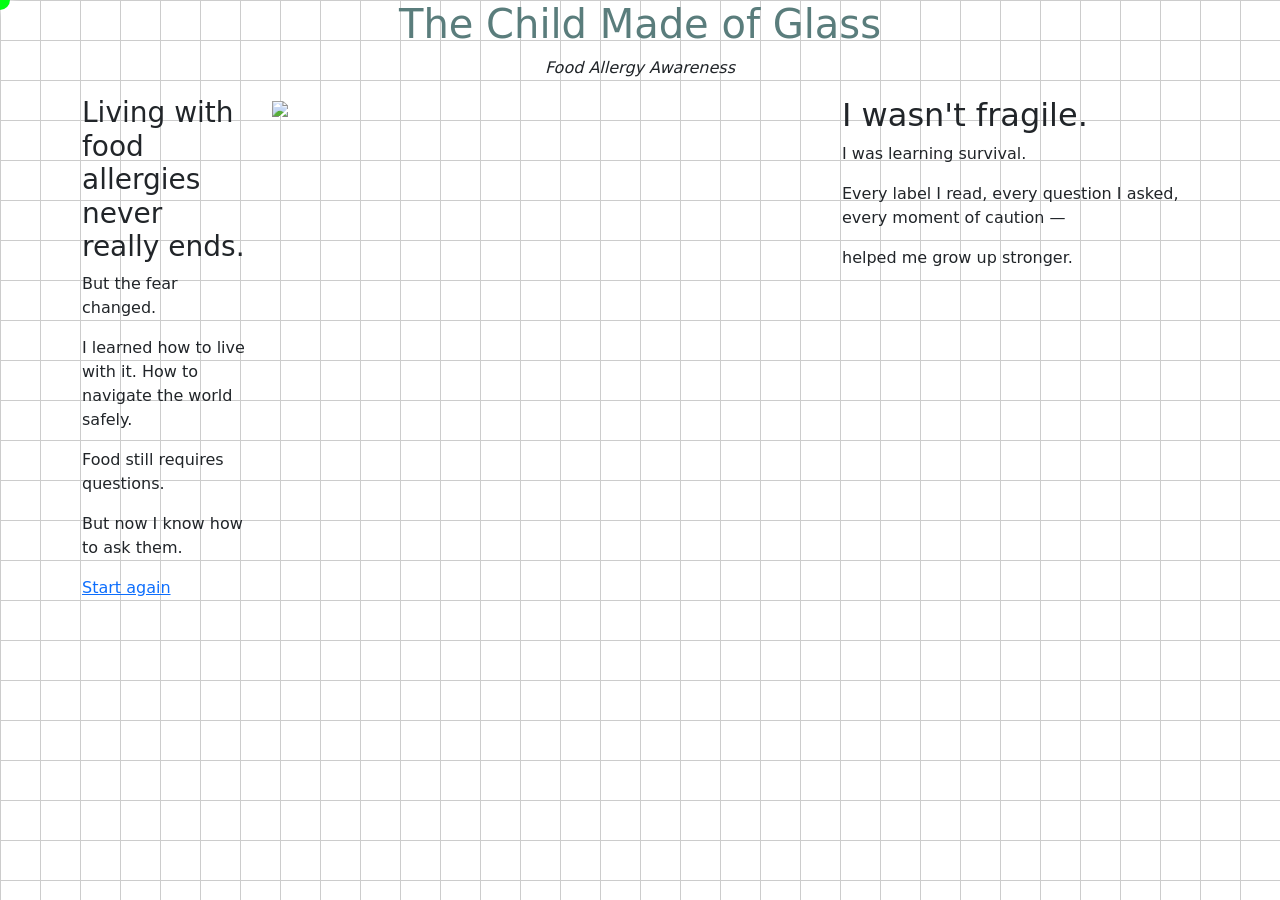
==== adult.html @ 260b1fef "Create adult.html created adult.html" ====
<!doctype html>
<html lang="en">
<head>
	<meta charset="utf-8">
	<meta name="viewport" content="width=device-width,initial-scale=1">
	<title>Website Template</title>
	<link href="https://cdn.jsdelivr.net/npm/bootstrap@5.3.8/dist/css/bootstrap.min.css" rel="stylesheet">
	<link rel="stylesheet" href="./assets/css/styles.css">
</head>
<body>

	<div class="container">
		<div class="row">
			<h1 class="text-center">The Child Made of Glass</h1>
		</div> <!-- end headline row-->
		<div class="row">
			<p class="text-center"><em>Food Allergy Awareness</em></p>  <!-- end dateline row-->
		</div>
<!--Text-->
    <div class="row">
	<div class="col-8">
		<div class="row">
			<div class="col-3">
				<h3>Living with food allergies never really ends.</h3>

				<p>But the fear changed.</p>

				<p>I learned how to live with it.
				How to navigate the world safely.</p>

				<p>Food still requires questions.</p>

				<p>But now I know how to ask them.</p>

				<a href="index.html">Start again</a>
			</div>

			<div class="col-9">
				<img class="img-fluid" src="assets/img/adult.jpg">
			</div>
		</div>
	</div>

	<div class="col-4">
		<h2>I wasn't fragile.</h2>

		<p>I was learning survival.</p>

		<p>Every label I read,
		every question I asked,
		every moment of caution —</p>

		<p>helped me grow up stronger.</p>
	</div>
</div>
	</div> 
	<script src="https://cdn.jsdelivr.net/npm/bootstrap@5.3.8/dist/js/bootstrap.bundle.min.js"></script>
	<script src="./assets/js/main.js"></script>
</body>
</html>
---- assets/css/styles.css ----
:root {

--deep-teal: #5a7d7cff;
--lavender: #dadff7ff;
--jet-black: #232c33ff;
--powder-blue: #a0c1d1ff;
--pale-slate: #b5b2c2ff;
}

body {
  background-color: #301934;
  background-image:
    linear-gradient(to right, rgba(0,0,0,0.05) 1px, transparent 1px),
    linear-gradient(to bottom, rgba(0,0,0,0.05) 1px, transparent 1px);
  background-size: 40px 40px;
}
body {
  cursor: none;
}

.custom-cursor {
  position: fixed;
  width: 15px;
  height: 15px;
  border-radius: 50%;
  pointer-events: none;
  z-index: 9999;
}
h1 {
  color: var(--deep-teal);
}

.col {
  border: 1px solid red;
}
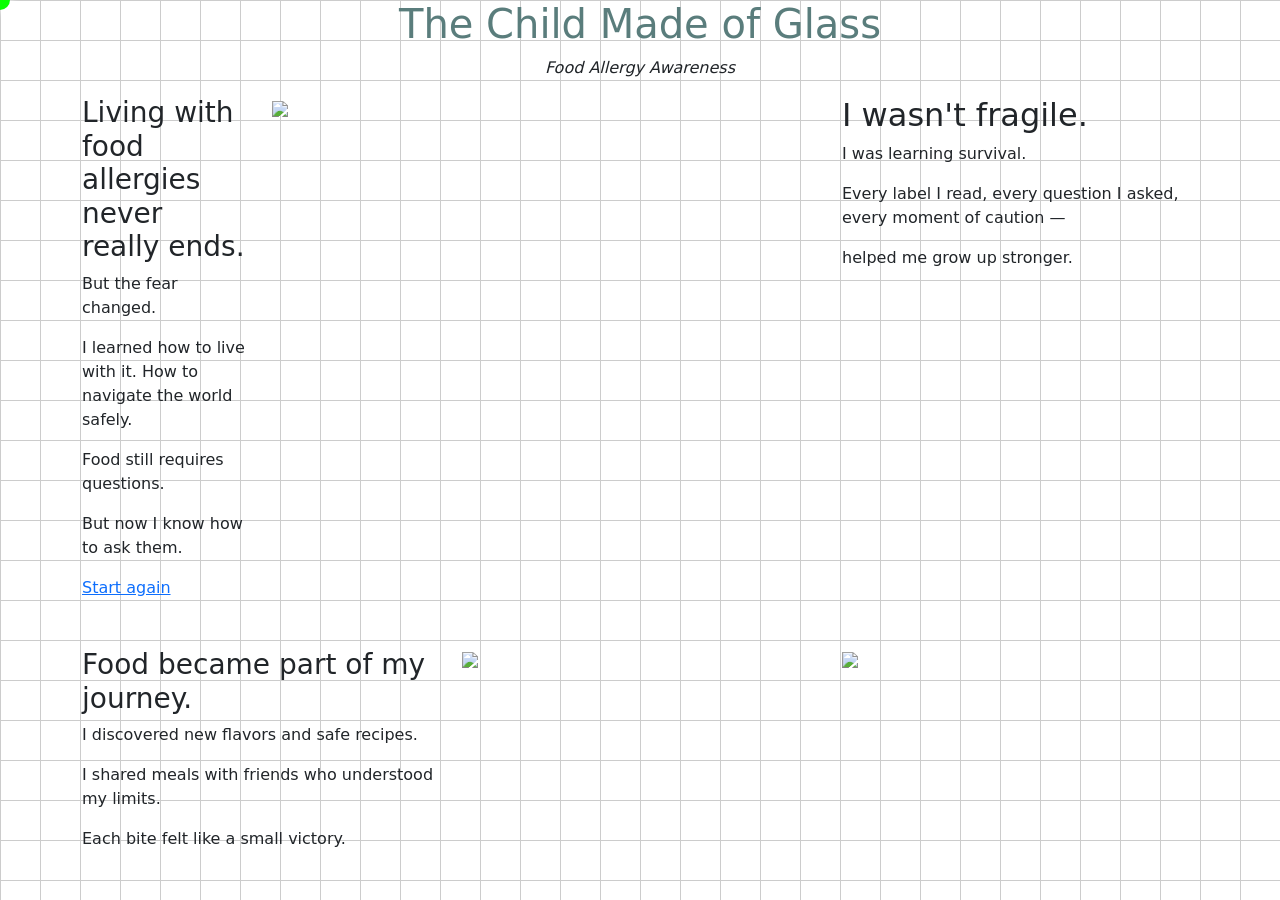
==== commit e9064bde: "Update adult.html new images and text box" ====
--- a/adult.html
+++ b/adult.html
@@ -9,17 +9,21 @@
 </head>
 <body>
 
-	<div class="container">
-		<div class="row">
-			<h1 class="text-center">The Child Made of Glass</h1>
-		</div> <!-- end headline row-->
-		<div class="row">
-			<p class="text-center"><em>Food Allergy Awareness</em></p>  <!-- end dateline row-->
-		</div>
-<!--Text-->
-    <div class="row">
+<div class="container">
+
+	<div class="row">
+		<h1 class="text-center">The Child Made of Glass</h1>
+	</div>
+
+	<div class="row">
+		<p class="text-center"><em>Food Allergy Awareness</em></p>
+	</div>
+
+<div class="row">
+
 	<div class="col-8">
 		<div class="row">
+
 			<div class="col-3">
 				<h3>Living with food allergies never really ends.</h3>
 
@@ -38,6 +42,7 @@
 			<div class="col-9">
 				<img class="img-fluid" src="assets/img/adult.jpg">
 			</div>
+
 		</div>
 	</div>
 
@@ -52,9 +57,35 @@
 
 		<p>helped me grow up stronger.</p>
 	</div>
+
 </div>
-	</div> 
-	<script src="https://cdn.jsdelivr.net/npm/bootstrap@5.3.8/dist/js/bootstrap.bundle.min.js"></script>
-	<script src="./assets/js/main.js"></script>
+
+<div class="row mt-5">
+
+	<div class="col-4">
+		<h3>Food became part of my journey.</h3>
+
+		<p>I discovered new flavors and safe recipes.</p>
+
+		<p>I shared meals with friends who understood my limits.</p>
+
+		<p>Each bite felt like a small victory.</p>
+	</div>
+
+	<div class="col-4">
+		<img class="img-fluid" src="assets/img/safe-dinner.jpg">
+	</div>
+	
+	<div class="col-4">
+		<img class="img-fluid" src="assets/img/family-meal.jpg">
+	</div>
+
+</div>
+
+</div>
+
+<script src="https://cdn.jsdelivr.net/npm/bootstrap@5.3.8/dist/js/bootstrap.bundle.min.js"></script>
+<script src="./assets/js/main.js"></script>
+
 </body>
 </html>
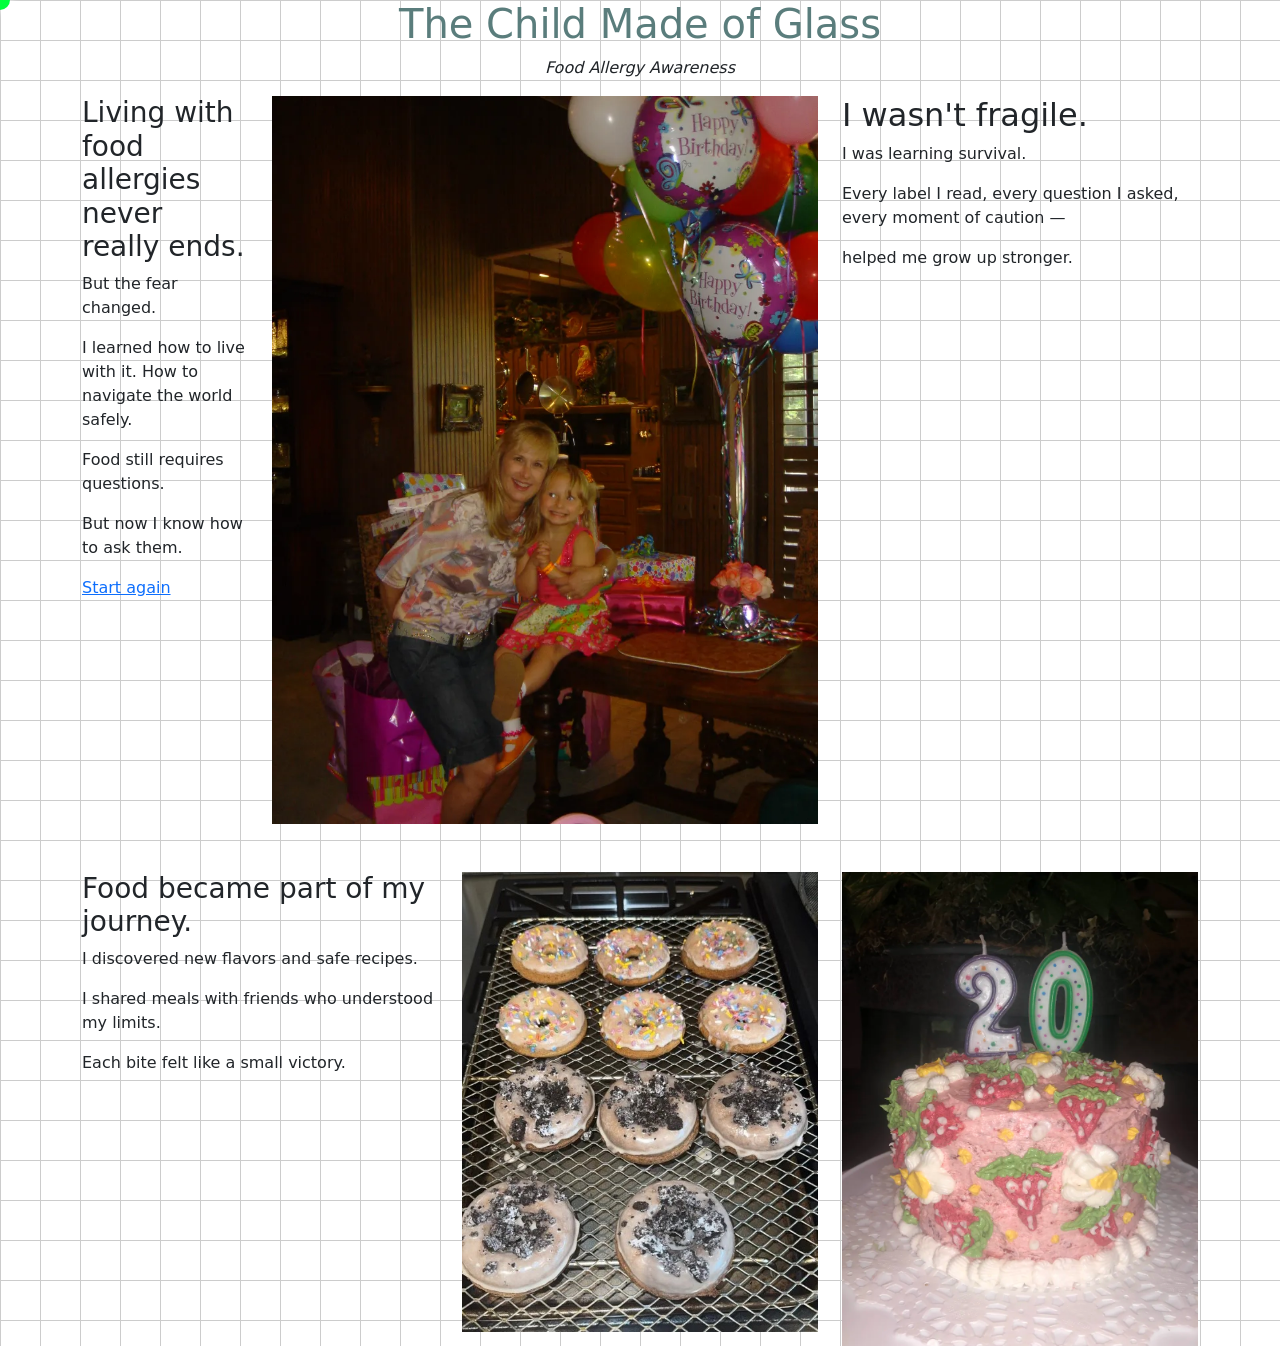
==== commit c63a0f4b: "Update adult.html" ====
--- a/adult.html
+++ b/adult.html
@@ -40,7 +40,7 @@
 			</div>
 
 			<div class="col-9">
-				<img class="img-fluid" src="assets/img/adult.jpg">
+				<img class="img-fluid" src="assets/img/happy.webp">
 			</div>
 
 		</div>
@@ -73,11 +73,11 @@
 	</div>
 
 	<div class="col-4">
-		<img class="img-fluid" src="assets/img/safe-dinner.jpg">
+		<img class="img-fluid" src="assets/img/Donuts.jpg">
 	</div>
 	
 	<div class="col-4">
-		<img class="img-fluid" src="assets/img/family-meal.jpg">
+		<img class="img-fluid" src="assets/img/Cake.webp">
 	</div>
 
 </div>
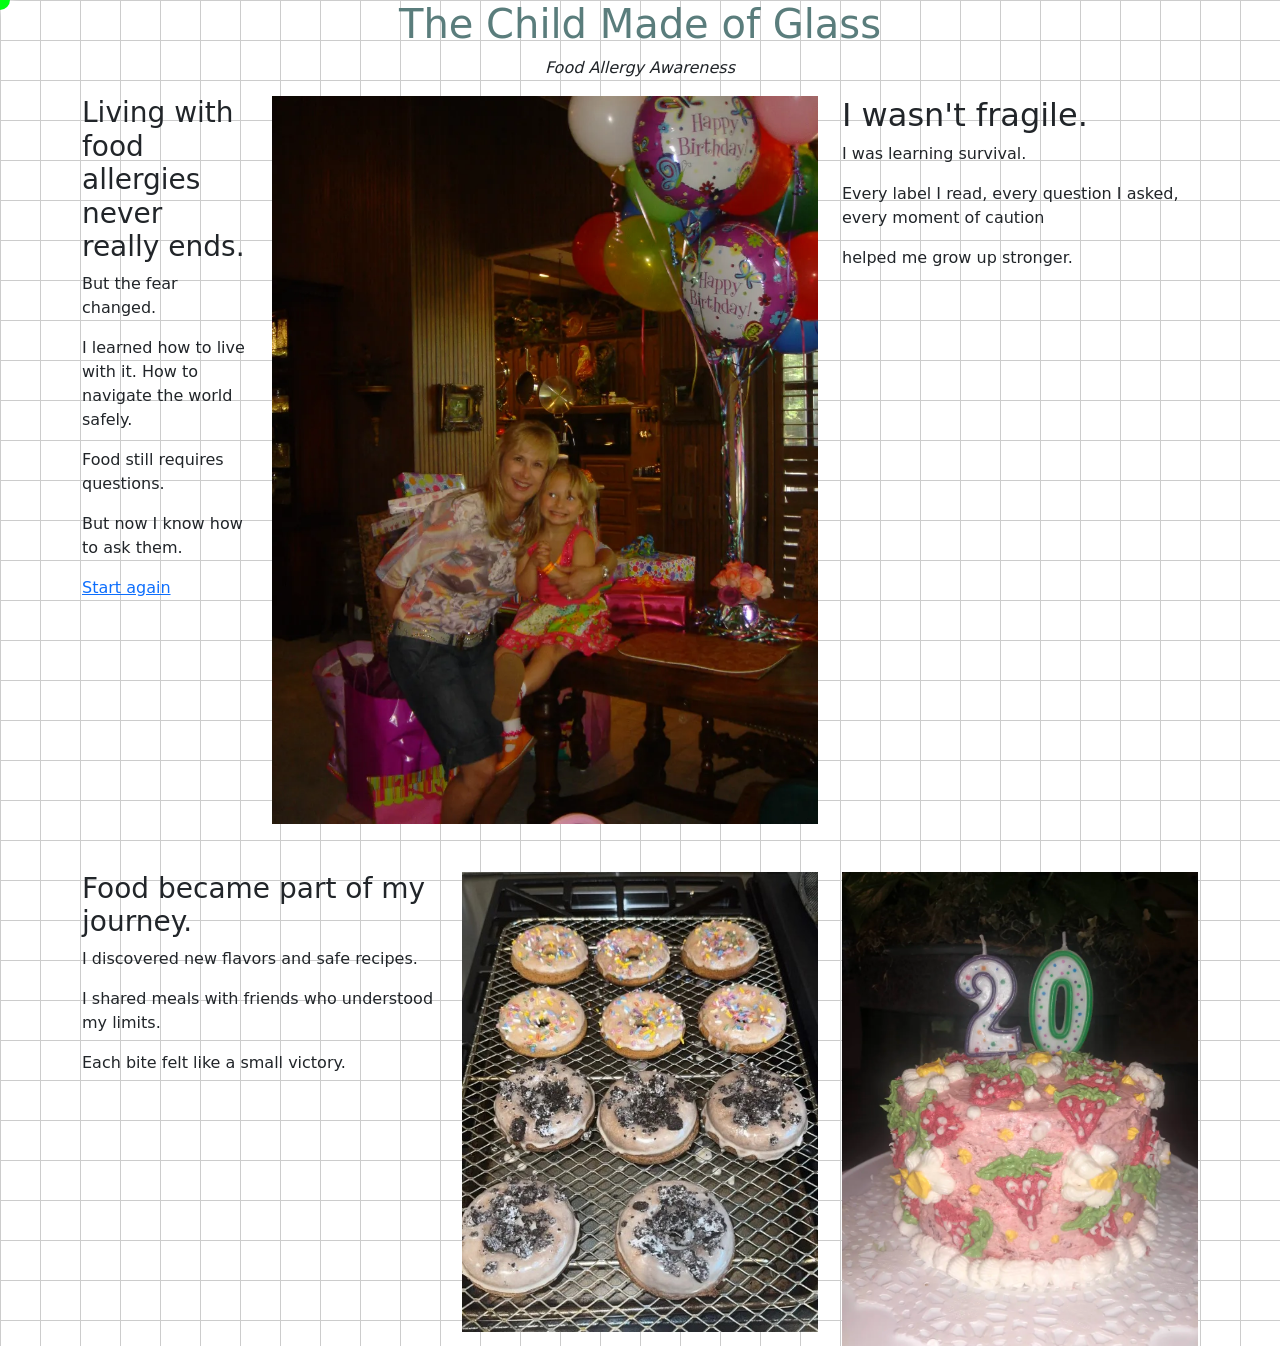
==== commit e48d0c5b: "Update adult.html" ====
--- a/adult.html
+++ b/adult.html
@@ -53,7 +53,7 @@
 
 		<p>Every label I read,
 		every question I asked,
-		every moment of caution —</p>
+		every moment of caution</p>
 
 		<p>helped me grow up stronger.</p>
 	</div>
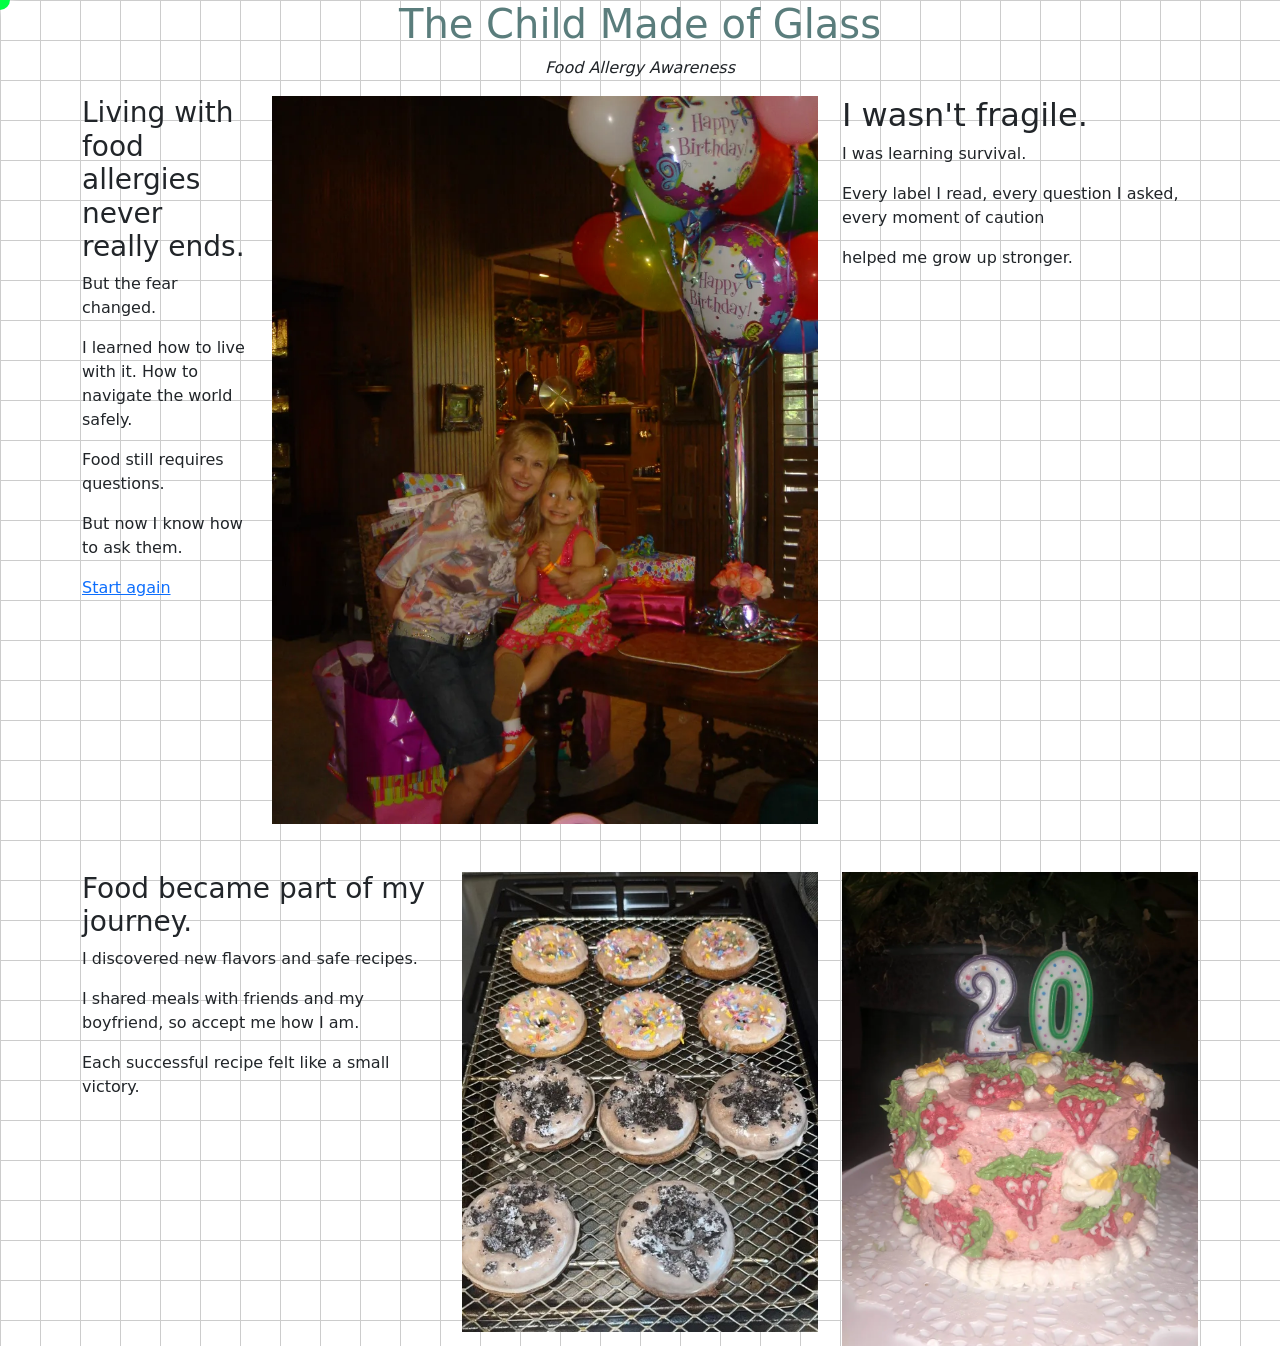
==== commit 724ad572: "Update adult.html" ====
--- a/adult.html
+++ b/adult.html
@@ -67,9 +67,9 @@
 
 		<p>I discovered new flavors and safe recipes.</p>
 
-		<p>I shared meals with friends who understood my limits.</p>
+		<p>I shared meals with friends and my boyfriend, so accept me how I am.</p>
 
-		<p>Each bite felt like a small victory.</p>
+		<p>Each successful recipe felt like a small victory.</p>
 	</div>
 
 	<div class="col-4">
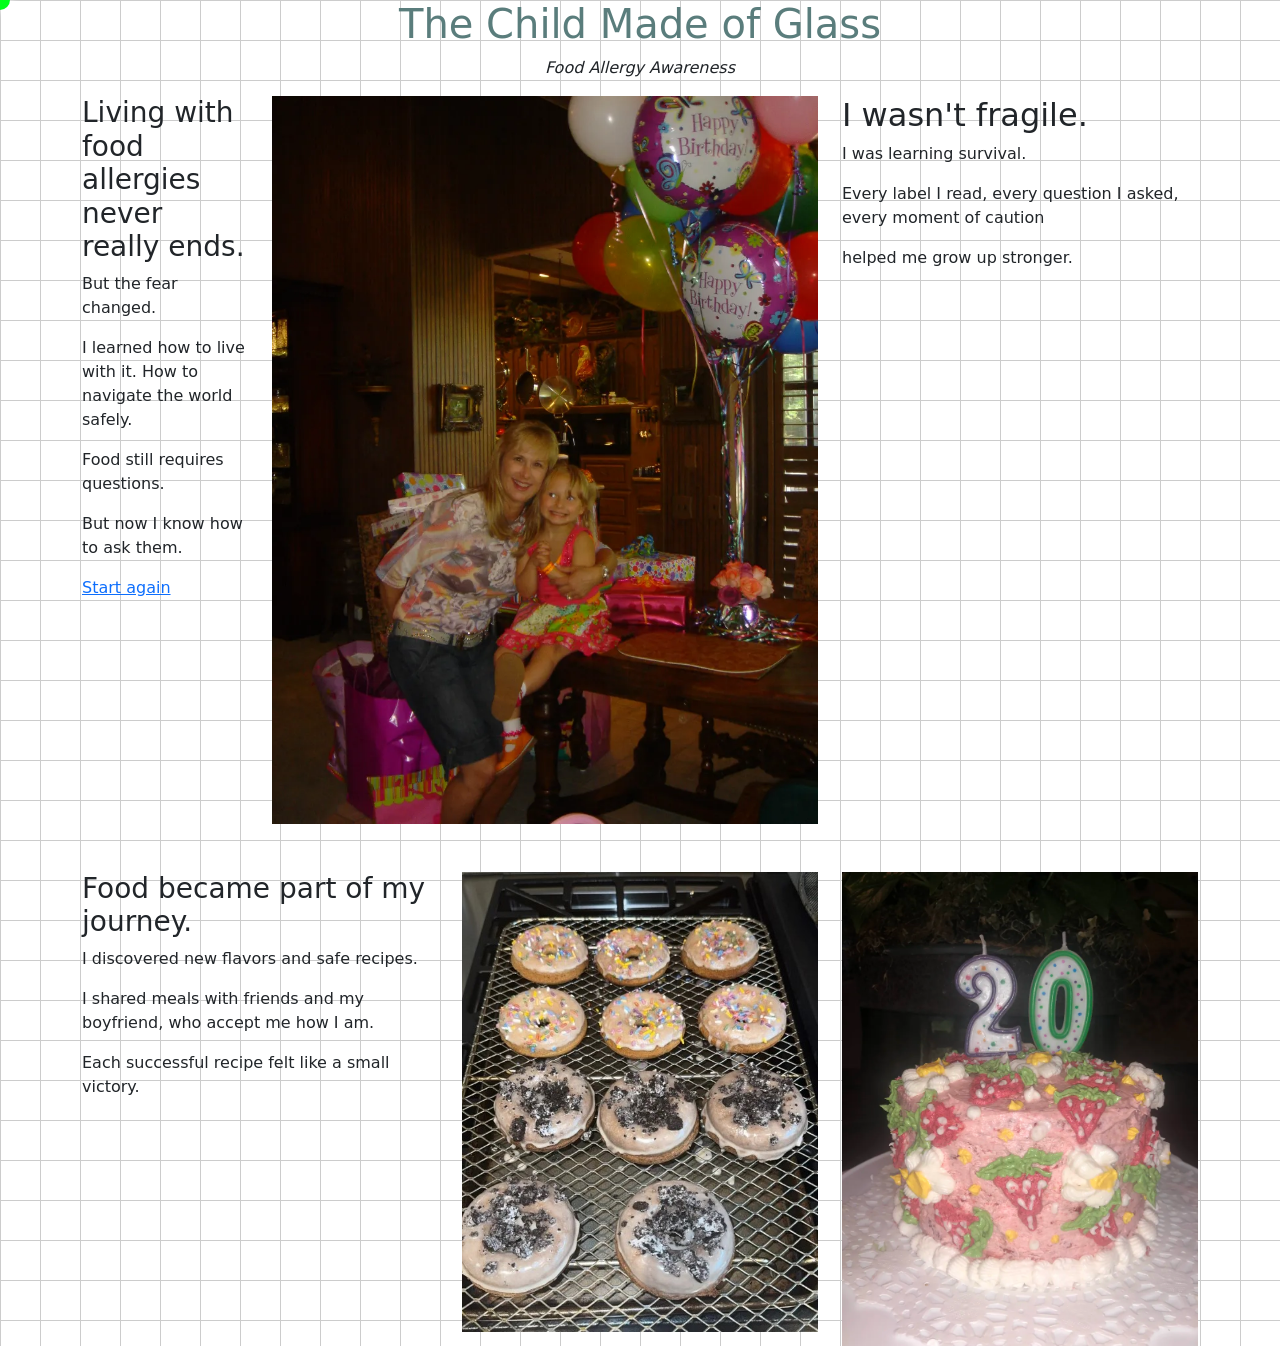
==== commit 4f471c51: "Update adult.html" ====
--- a/adult.html
+++ b/adult.html
@@ -67,7 +67,7 @@
 
 		<p>I discovered new flavors and safe recipes.</p>
 
-		<p>I shared meals with friends and my boyfriend, so accept me how I am.</p>
+		<p>I shared meals with friends and my boyfriend, who accept me how I am.</p>
 
 		<p>Each successful recipe felt like a small victory.</p>
 	</div>
